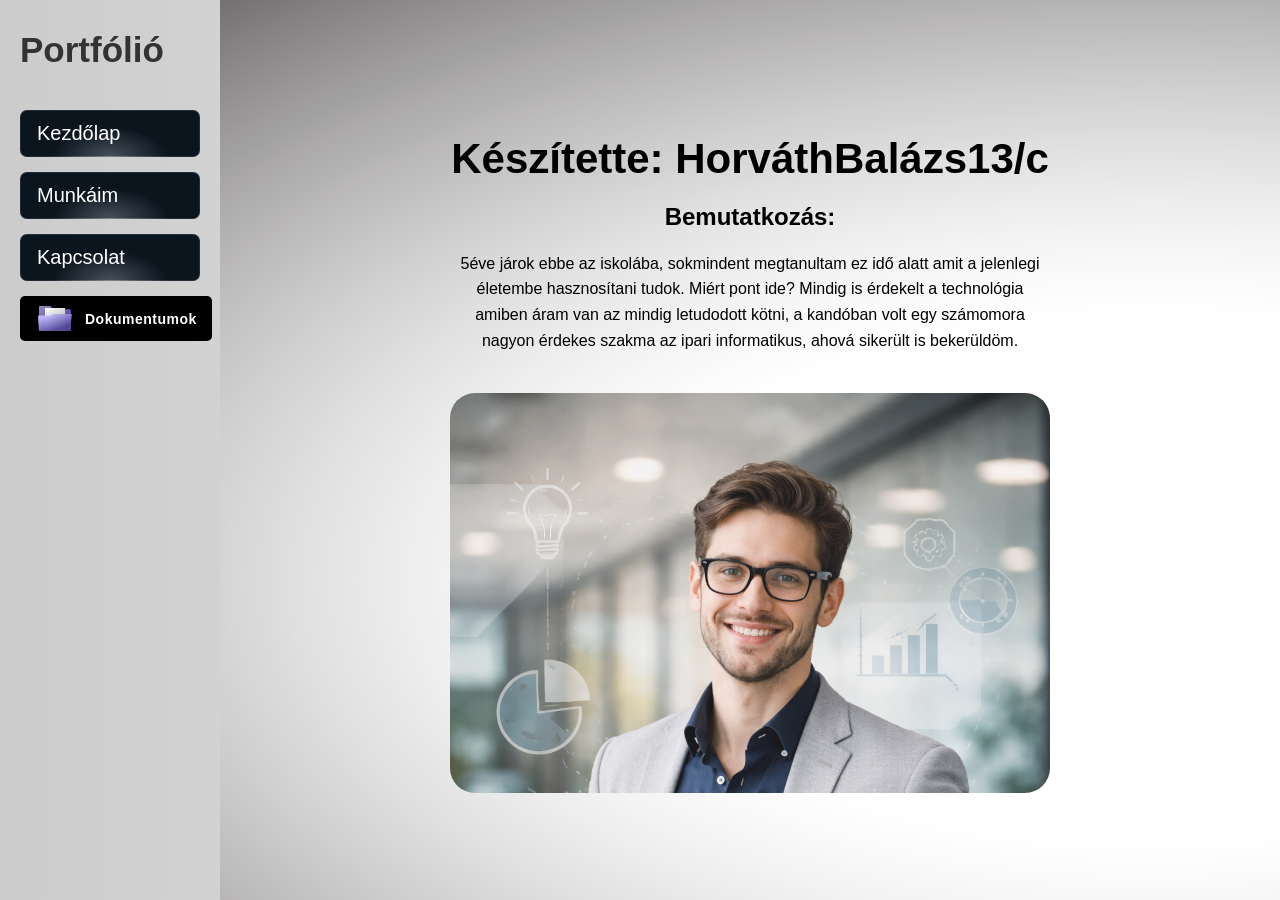
==== index.html @ 0ffc240d "Add files via upload" ====
<!DOCTYPE html>
<html lang="hu">
<head>
    <meta charset="UTF-8">
    <title>Portfólió – Bemutatkozó oldal</title>
    <link rel="stylesheet" href="index.css">
    <link rel="icon" type="image/png" href="images.png">

</head>
<body>

<div class="container">

    <div class="sidebar">
        <div class="logo">Portfólió</div>
        <div class="menu">
            <a href="index.html" class="button">Kezdőlap</a>
            <a href="munkaim.html" class="button">Munkáim</a>
            <a href="#" class="button">Kapcsolat</a>

<button class="Documents-btn">
  <span class="folderContainer">
    <svg
      class="fileBack"
      width="146"
      height="113"
      viewBox="0 0 146 113"
      fill="none"
      xmlns="http://www.w3.org/2000/svg"
    >
      <path
        d="M0 4C0 1.79086 1.79086 0 4 0H50.3802C51.8285 0 53.2056 0.627965 54.1553 1.72142L64.3303 13.4371C65.2799 14.5306 66.657 15.1585 68.1053 15.1585H141.509C143.718 15.1585 145.509 16.9494 145.509 19.1585V109C145.509 111.209 143.718 113 141.509 113H3.99999C1.79085 113 0 111.209 0 109V4Z"
        fill="url(#paint0_linear_117_4)"
      ></path>
      <defs>
        <linearGradient
          id="paint0_linear_117_4"
          x1="0"
          y1="0"
          x2="72.93"
          y2="95.4804"
          gradientUnits="userSpaceOnUse"
        >
          <stop stop-color="#8F88C2"></stop>
          <stop offset="1" stop-color="#5C52A2"></stop>
        </linearGradient>
      </defs>
    </svg>
    <svg
      class="filePage"
      width="88"
      height="99"
      viewBox="0 0 88 99"
      fill="none"
      xmlns="http://www.w3.org/2000/svg"
    >
      <rect width="88" height="99" fill="url(#paint0_linear_117_6)"></rect>
      <defs>
        <linearGradient
          id="paint0_linear_117_6"
          x1="0"
          y1="0"
          x2="81"
          y2="160.5"
          gradientUnits="userSpaceOnUse"
        >
          <stop stop-color="white"></stop>
          <stop offset="1" stop-color="#686868"></stop>
        </linearGradient>
      </defs>
    </svg>

    <svg
      class="fileFront"
      width="160"
      height="79"
      viewBox="0 0 160 79"
      fill="none"
      xmlns="http://www.w3.org/2000/svg"
    >
      <path
        d="M0.29306 12.2478C0.133905 9.38186 2.41499 6.97059 5.28537 6.97059H30.419H58.1902C59.5751 6.97059 60.9288 6.55982 62.0802 5.79025L68.977 1.18034C70.1283 0.410771 71.482 0 72.8669 0H77H155.462C157.87 0 159.733 2.1129 159.43 4.50232L150.443 75.5023C150.19 77.5013 148.489 79 146.474 79H7.78403C5.66106 79 3.9079 77.3415 3.79019 75.2218L0.29306 12.2478Z"
        fill="url(#paint0_linear_117_5)"
      ></path>
      <defs>
        <linearGradient
          id="paint0_linear_117_5"
          x1="38.7619"
          y1="8.71323"
          x2="66.9106"
          y2="82.8317"
          gradientUnits="userSpaceOnUse"
        >
          <stop stop-color="#C3BBFF"></stop>
          <stop offset="1" stop-color="#51469A"></stop>
        </linearGradient>
      </defs>
    </svg>
  </span>
  <p class="text">Dokumentumok</p>
</button>

        </div>
    </div>

    <div class="main">
        <div class="bemutat">
            <h1>Készítette: <span>HorváthBalázs13/c</span></h1>
            <h2>Bemutatkozás:</h2>
            <p>
                5éve járok ebbe az iskolába, sokmindent megtanultam ez idő alatt amit a jelenlegi életembe hasznosítani tudok.
                Miért pont ide? Mindig is érdekelt a technológia amiben áram van az mindig letudodott kötni, a kandóban volt egy számomora nagyon érdekes szakma az ipari informatikus, ahová sikerült is bekerüldöm.
            </p>
            <div class="foto"></div>
        </div>
    </div>

</div>

</body>
</html>
---- index.css ----
body {
            margin: 0;
            font-family: Arial, sans-serif;
            background: #111;
            color: #fff;
        }

        .container {
            display: flex;
            height: 100vh;
        }

        /* Bal oldali menü */
        .sidebar {
            font-size: 20px;
            width: 220px;
            color: #333;
            padding: 30px 20px;
            box-sizing: border-box;
            background-image: url(coolbackgrounds-gradient-oxygen.png)
        }

        .logo {
            font-weight: bold;
            font-size: 35px;
            margin-bottom: 40px;
        }

        .menu a {
            display: block;
            text-decoration: none;
            color: white;
            margin-bottom: 15px;
            font-weight: 500;
        }

        /* Fő tartalom */
        .main {
            color: black;
            flex: 1;
            display: flex;
            align-items: center;
            justify-content: center;
            background-image: url(12315_generated.jpg)
            
        }

        .bemutat {
            text-align: center;
            max-width: 600px;
            padding: 20px;
        }

        .bemutat h1 {
            font-size: 42px;
            margin-bottom: 20px;
        }

        .bemutat p {
            font-size: 16px;
            line-height: 1.6;
            color: black;
            margin-bottom: 30px;
        }

        /* „foto */
        .foto {
            margin-top: 40px;
            width: 100%;
            height: 400px;
            background-size: cover;
            background-image: url(8850a529-9c0a-48ed-b06b-1d2d8543d9f5.png);
            border-radius: 25px;
            opacity: 0.9;
        }

            /* From Uiverse.io by zanina-yassine */ 
            .button {
            min-width: 120px;

            position: relative;
            cursor: pointer;

            padding: 12px 17px;
            border: 0;
            border-radius: 7px;

            box-shadow: inset 0 0 0 1px rgba(255, 255, 255, 0.1);
            background: radial-gradient(
                ellipse at bottom,
                rgba(71, 81, 92, 1) 0%,
                rgba(11, 21, 30, 1) 45%
            );

            color: rgb(255, 255, 255, 0.66);

            transition: all 1s cubic-bezier(0.15, 0.83, 0.66, 1);
            }

            .button::before {
            content: "";
            width: 70%;
            height: 1px;

            position: absolute;
            bottom: 0;
            left: 15%;

            background: rgb(255, 255, 255);
            background: linear-gradient(
                90deg,
                rgba(255, 255, 255, 0) 0%,
                rgba(255, 255, 255, 1) 50%,
                rgba(255, 255, 255, 0) 100%
            );
            opacity: 0.2;

            transition: all 1s cubic-bezier(0.15, 0.83, 0.66, 1);
            }

            .button:hover {
            color: rgb(255, 255, 255, 1);
            transform: scale(1.1) translateY(-3px);
            }

            .button:hover::before {
            opacity: 1;
            }

            /* From Uiverse.io by SharpTH */ 
            /* From Uiverse.io by vinodjangid07 */ 
.Documents-btn {
  display: flex;
  align-items: center;
  justify-content: flex-start;
  width: fit-content;
  height: 45px;
  border: none;
  padding: 0px 15px;
  border-radius: 5px;
  background-color: rgb(0, 0, 0);
  gap: 10px;
  cursor: pointer;
  transition: all 0.3s;
}
.folderContainer {
  width: 40px;
  height: fit-content;
  display: flex;
  flex-direction: column;
  align-items: center;
  justify-content: flex-end;
  position: relative;
}
.fileBack {
  z-index: 1;
  width: 80%;
  height: auto;
}
.filePage {
  width: 50%;
  height: auto;
  position: absolute;
  z-index: 2;
  transition: all 0.3s ease-out;
}
.fileFront {
  width: 85%;
  height: auto;
  position: absolute;
  z-index: 3;
  opacity: 0.95;
  transform-origin: bottom;
  transition: all 0.3s ease-out;
}
.text {
  color: white;
  font-size: 14px;
  font-weight: 600;
  letter-spacing: 0.5px;
}
.Documents-btn:hover .filePage {
  transform: translateY(-5px);
}
.Documents-btn:hover {
  background-color: rgb(0, 0, 0);
}
.Documents-btn:active {
  transform: scale(0.95);
}
.Documents-btn:hover .fileFront {
  transform: rotateX(30deg);
}
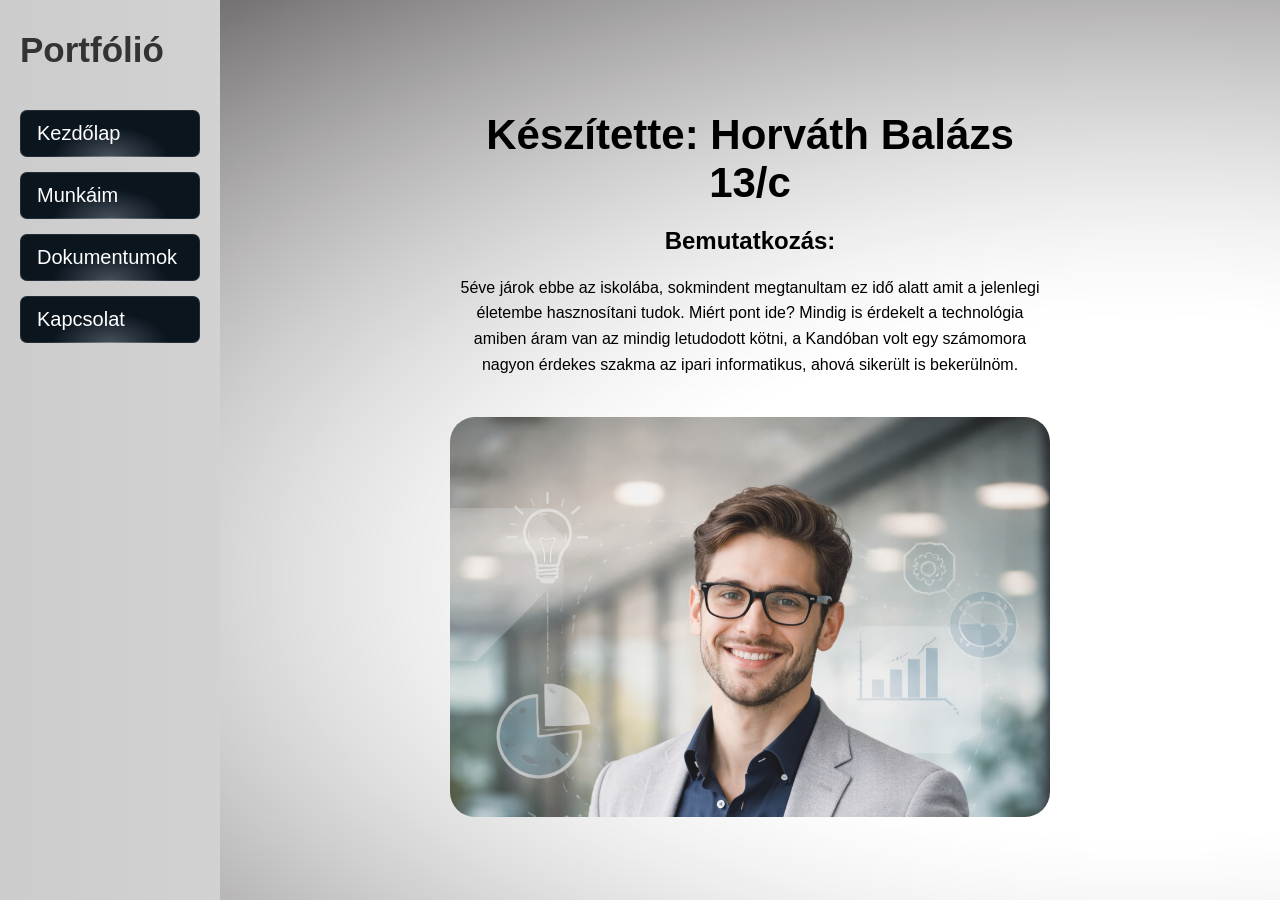
==== commit 05f56be8: "Add files via upload" ====
--- a/index.html
+++ b/index.html
@@ -16,100 +16,19 @@
         <div class="menu">
             <a href="index.html" class="button">Kezdőlap</a>
             <a href="munkaim.html" class="button">Munkáim</a>
+            <a href="dokumentukok.html" class="button">Dokumentumok</a>
             <a href="#" class="button">Kapcsolat</a>
-
-<button class="Documents-btn">
-  <span class="folderContainer">
-    <svg
-      class="fileBack"
-      width="146"
-      height="113"
-      viewBox="0 0 146 113"
-      fill="none"
-      xmlns="http://www.w3.org/2000/svg"
-    >
-      <path
-        d="M0 4C0 1.79086 1.79086 0 4 0H50.3802C51.8285 0 53.2056 0.627965 54.1553 1.72142L64.3303 13.4371C65.2799 14.5306 66.657 15.1585 68.1053 15.1585H141.509C143.718 15.1585 145.509 16.9494 145.509 19.1585V109C145.509 111.209 143.718 113 141.509 113H3.99999C1.79085 113 0 111.209 0 109V4Z"
-        fill="url(#paint0_linear_117_4)"
-      ></path>
-      <defs>
-        <linearGradient
-          id="paint0_linear_117_4"
-          x1="0"
-          y1="0"
-          x2="72.93"
-          y2="95.4804"
-          gradientUnits="userSpaceOnUse"
-        >
-          <stop stop-color="#8F88C2"></stop>
-          <stop offset="1" stop-color="#5C52A2"></stop>
-        </linearGradient>
-      </defs>
-    </svg>
-    <svg
-      class="filePage"
-      width="88"
-      height="99"
-      viewBox="0 0 88 99"
-      fill="none"
-      xmlns="http://www.w3.org/2000/svg"
-    >
-      <rect width="88" height="99" fill="url(#paint0_linear_117_6)"></rect>
-      <defs>
-        <linearGradient
-          id="paint0_linear_117_6"
-          x1="0"
-          y1="0"
-          x2="81"
-          y2="160.5"
-          gradientUnits="userSpaceOnUse"
-        >
-          <stop stop-color="white"></stop>
-          <stop offset="1" stop-color="#686868"></stop>
-        </linearGradient>
-      </defs>
-    </svg>
-
-    <svg
-      class="fileFront"
-      width="160"
-      height="79"
-      viewBox="0 0 160 79"
-      fill="none"
-      xmlns="http://www.w3.org/2000/svg"
-    >
-      <path
-        d="M0.29306 12.2478C0.133905 9.38186 2.41499 6.97059 5.28537 6.97059H30.419H58.1902C59.5751 6.97059 60.9288 6.55982 62.0802 5.79025L68.977 1.18034C70.1283 0.410771 71.482 0 72.8669 0H77H155.462C157.87 0 159.733 2.1129 159.43 4.50232L150.443 75.5023C150.19 77.5013 148.489 79 146.474 79H7.78403C5.66106 79 3.9079 77.3415 3.79019 75.2218L0.29306 12.2478Z"
-        fill="url(#paint0_linear_117_5)"
-      ></path>
-      <defs>
-        <linearGradient
-          id="paint0_linear_117_5"
-          x1="38.7619"
-          y1="8.71323"
-          x2="66.9106"
-          y2="82.8317"
-          gradientUnits="userSpaceOnUse"
-        >
-          <stop stop-color="#C3BBFF"></stop>
-          <stop offset="1" stop-color="#51469A"></stop>
-        </linearGradient>
-      </defs>
-    </svg>
-  </span>
-  <p class="text">Dokumentumok</p>
-</button>
 
         </div>
     </div>
 
     <div class="main">
         <div class="bemutat">
-            <h1>Készítette: <span>HorváthBalázs13/c</span></h1>
+            <h1>Készítette: <span>Horváth Balázs 13/c</span></h1>
             <h2>Bemutatkozás:</h2>
             <p>
                 5éve járok ebbe az iskolába, sokmindent megtanultam ez idő alatt amit a jelenlegi életembe hasznosítani tudok.
-                Miért pont ide? Mindig is érdekelt a technológia amiben áram van az mindig letudodott kötni, a kandóban volt egy számomora nagyon érdekes szakma az ipari informatikus, ahová sikerült is bekerüldöm.
+                Miért pont ide? Mindig is érdekelt a technológia amiben áram van az mindig letudodott kötni, a Kandóban volt egy számomora nagyon érdekes szakma az ipari informatikus, ahová sikerült is bekerülnöm.
             </p>
             <div class="foto"></div>
         </div>
--- a/index.css
+++ b/index.css
@@ -10,7 +10,7 @@
             height: 100vh;
         }
 
-        /* Bal oldali menü */
+        /* bal oldali menu */
         .sidebar {
             font-size: 20px;
             width: 220px;
@@ -34,7 +34,7 @@
             font-weight: 500;
         }
 
-        /* Fő tartalom */
+        /* fo tartalom */
         .main {
             color: black;
             flex: 1;
@@ -74,7 +74,7 @@
             opacity: 0.9;
         }
 
-            /* From Uiverse.io by zanina-yassine */ 
+            /*  gombok navbar ctrl+v */ 
             .button {
             min-width: 120px;
 
@@ -126,69 +126,3 @@
             .button:hover::before {
             opacity: 1;
             }
-
-            /* From Uiverse.io by SharpTH */ 
-            /* From Uiverse.io by vinodjangid07 */ 
-.Documents-btn {
-  display: flex;
-  align-items: center;
-  justify-content: flex-start;
-  width: fit-content;
-  height: 45px;
-  border: none;
-  padding: 0px 15px;
-  border-radius: 5px;
-  background-color: rgb(0, 0, 0);
-  gap: 10px;
-  cursor: pointer;
-  transition: all 0.3s;
-}
-.folderContainer {
-  width: 40px;
-  height: fit-content;
-  display: flex;
-  flex-direction: column;
-  align-items: center;
-  justify-content: flex-end;
-  position: relative;
-}
-.fileBack {
-  z-index: 1;
-  width: 80%;
-  height: auto;
-}
-.filePage {
-  width: 50%;
-  height: auto;
-  position: absolute;
-  z-index: 2;
-  transition: all 0.3s ease-out;
-}
-.fileFront {
-  width: 85%;
-  height: auto;
-  position: absolute;
-  z-index: 3;
-  opacity: 0.95;
-  transform-origin: bottom;
-  transition: all 0.3s ease-out;
-}
-.text {
-  color: white;
-  font-size: 14px;
-  font-weight: 600;
-  letter-spacing: 0.5px;
-}
-.Documents-btn:hover .filePage {
-  transform: translateY(-5px);
-}
-.Documents-btn:hover {
-  background-color: rgb(0, 0, 0);
-}
-.Documents-btn:active {
-  transform: scale(0.95);
-}
-.Documents-btn:hover .fileFront {
-  transform: rotateX(30deg);
-}
-
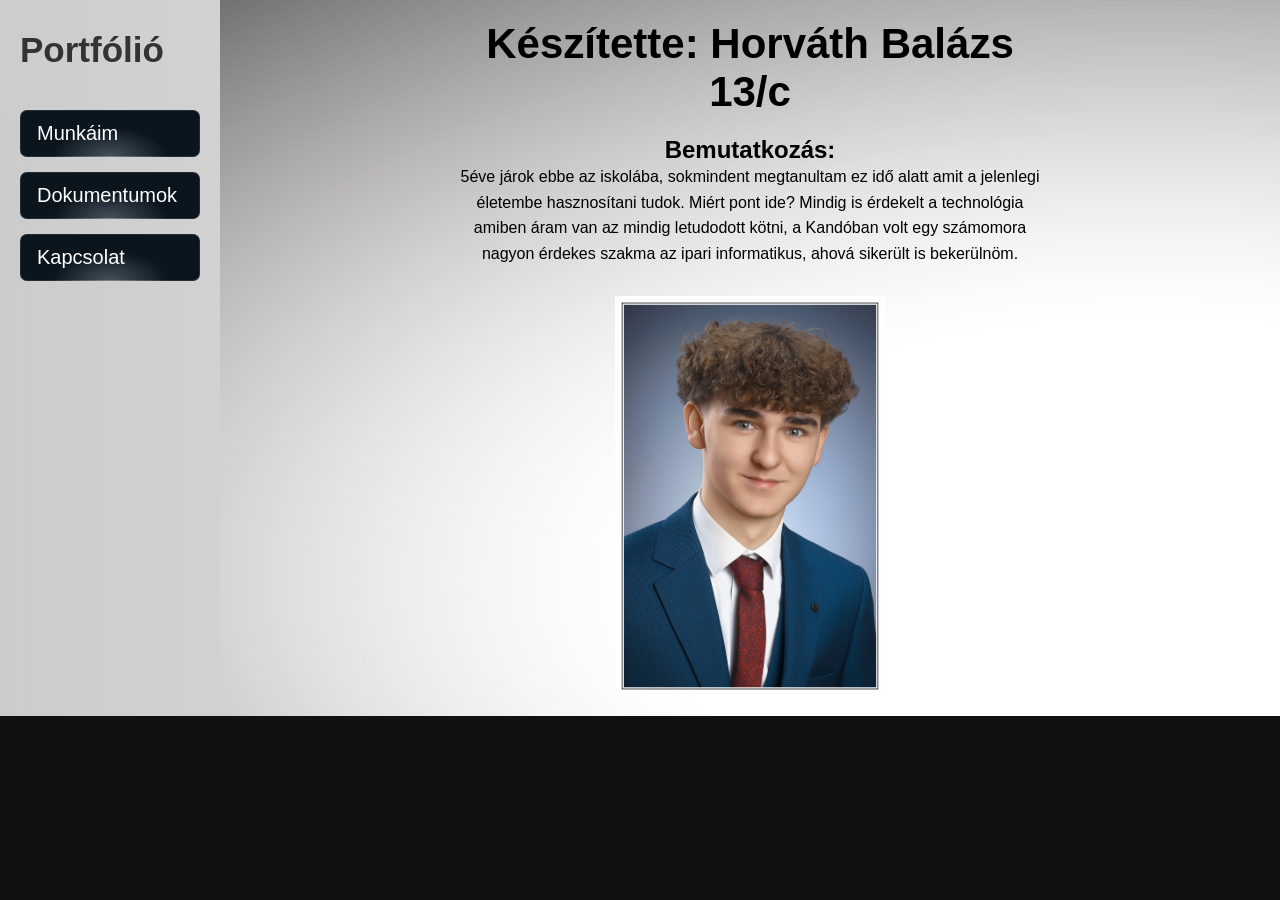
==== commit 5a98e615: "Add files via upload" ====
--- a/index.html
+++ b/index.html
@@ -14,7 +14,6 @@
     <div class="sidebar">
         <div class="logo">Portfólió</div>
         <div class="menu">
-            <a href="index.html" class="button">Kezdőlap</a>
             <a href="munkaim.html" class="button">Munkáim</a>
             <a href="dokumentukok.html" class="button">Dokumentumok</a>
             <a href="#" class="button">Kapcsolat</a>
--- a/index.css
+++ b/index.css
@@ -1,4 +1,9 @@
-        body {
+*{ margin: 0%;
+    padding: 0%;
+
+}
+
+body {
             margin: 0;
             font-family: Arial, sans-serif;
             background: #111;
@@ -7,7 +12,7 @@
 
         .container {
             display: flex;
-            height: 100vh;
+            overflow: hidden;
         }
 
         /* bal oldali menu */
@@ -34,7 +39,7 @@
             font-weight: 500;
         }
 
-        /* fo tartalom */
+        /* cim */
         .main {
             color: black;
             flex: 1;
@@ -65,13 +70,12 @@
 
         /* „foto */
         .foto {
-            margin-top: 40px;
+            background-repeat: no-repeat;
+            background-position: center;
             width: 100%;
             height: 400px;
-            background-size: cover;
-            background-image: url(8850a529-9c0a-48ed-b06b-1d2d8543d9f5.png);
-            border-radius: 25px;
-            opacity: 0.9;
+            background-size: contain;
+            background-image: url(horváth\ ba\ \(10\).jpg);
         }
 
             /*  gombok navbar ctrl+v */ 
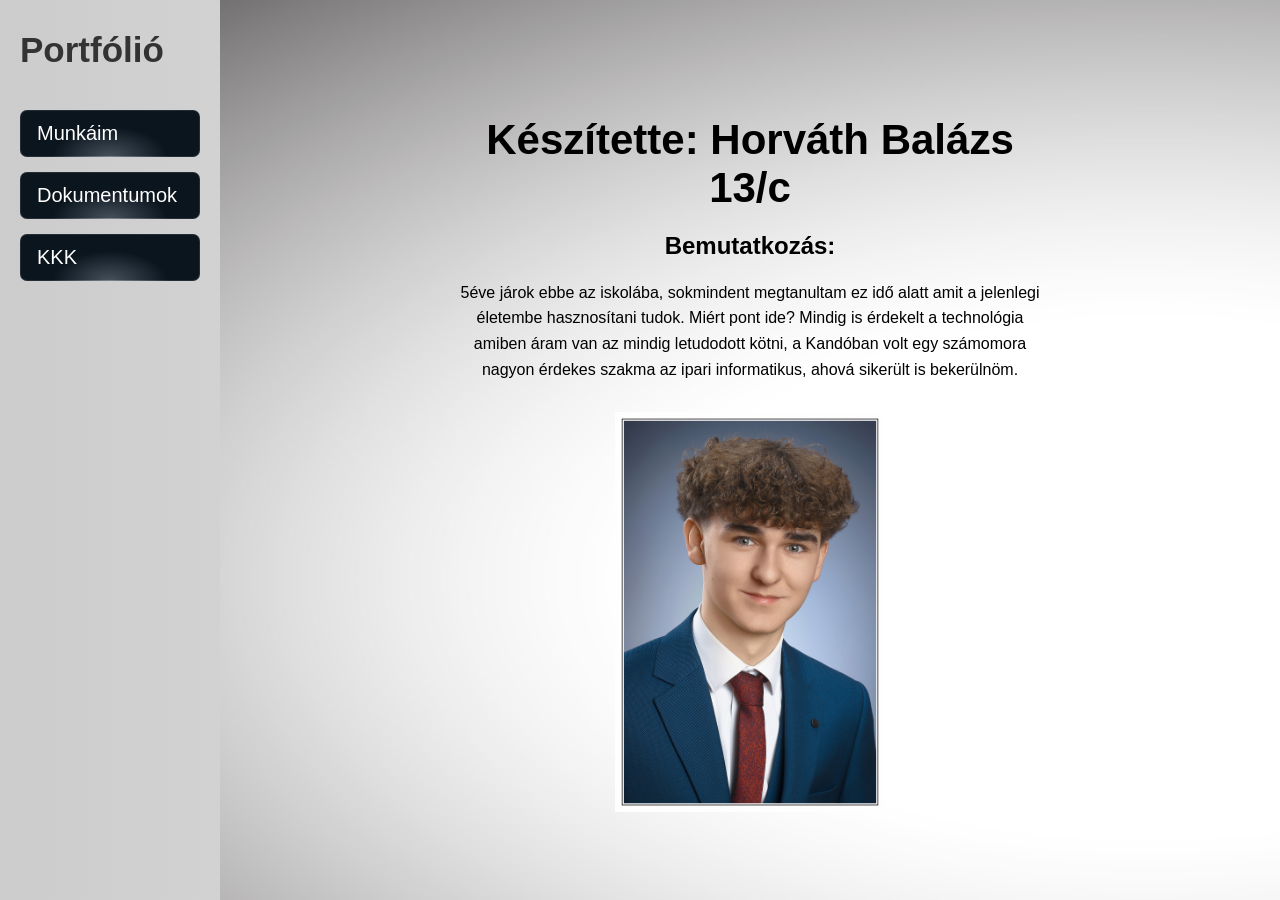
==== commit 1209ace9: "Add files via upload" ====
--- a/index.html
+++ b/index.html
@@ -16,7 +16,8 @@
         <div class="menu">
             <a href="munkaim.html" class="button">Munkáim</a>
             <a href="dokumentukok.html" class="button">Dokumentumok</a>
-            <a href="#" class="button">Kapcsolat</a>
+            <a href="kkk.html" class="button">KKK</a>
+            
 
         </div>
     </div>
--- a/index.css
+++ b/index.css
@@ -1,19 +1,19 @@
-*{ margin: 0%;
-    padding: 0%;
-
-}
 
 body {
             margin: 0;
+            padding: 0;
+            height: 100%;
+            overflow: hidden;
             font-family: Arial, sans-serif;
             background: #111;
             color: #fff;
         }
 
         .container {
-            display: flex;
-            overflow: hidden;
-        }
+                display: flex;
+                height: 100vh;
+                overflow: hidden;
+}
 
         /* bal oldali menu */
         .sidebar {
